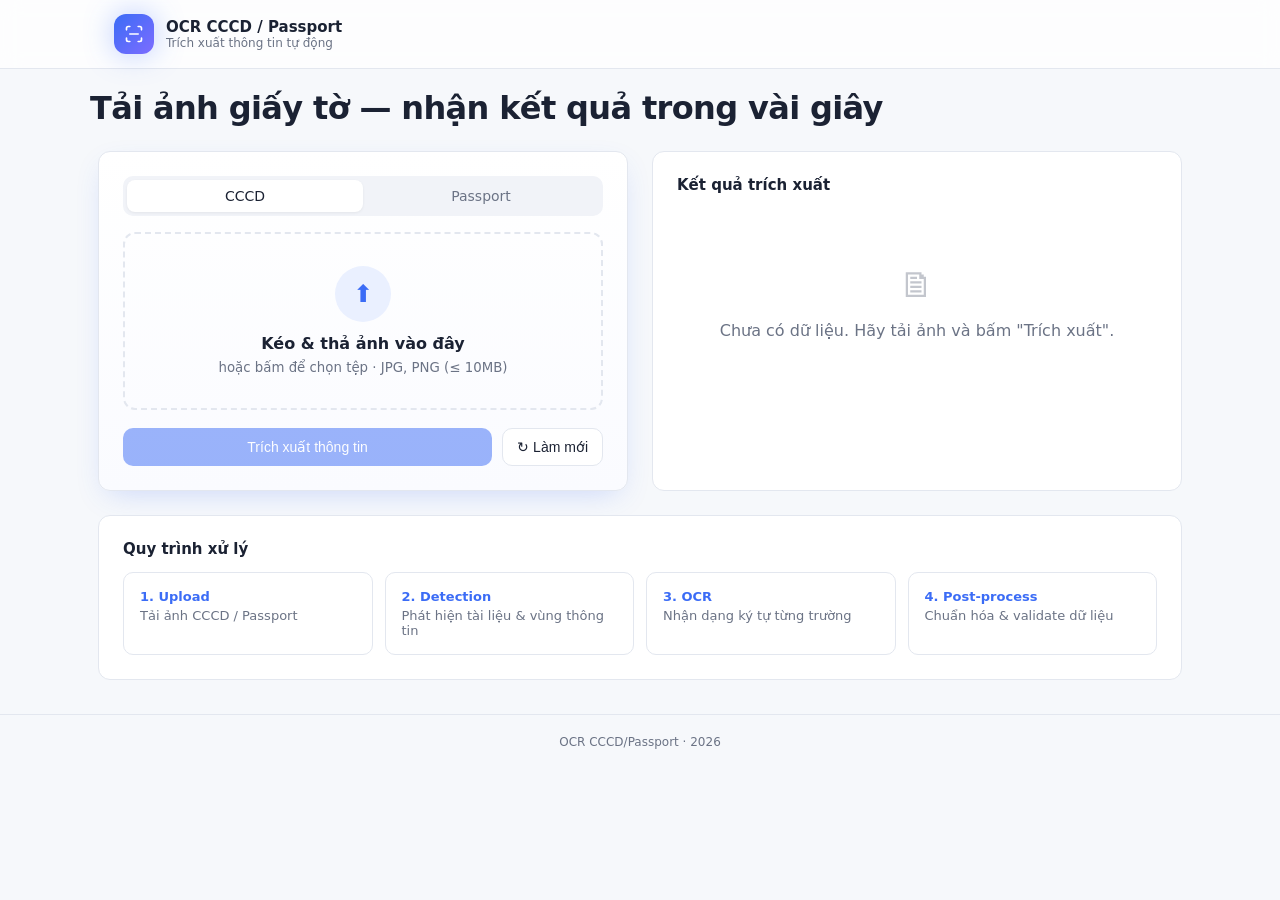
==== templates/index.html @ 014bff73 "Changed padding" ====
<!DOCTYPE html>
<html lang="vi">

<head>
  <meta charset="UTF-8" />
  <meta name="viewport" content="width=device-width, initial-scale=1" />
  <title>OCR CCCD / Passport</title>
  <meta name="description" content="Hệ thống nhận diện và trích xuất thông tin từ ảnh CCCD và hộ chiếu bằng OCR." />
  <style>
    :root {
      --bg: #f6f8fb;
      --fg: #1b2233;
      --card: #fff;
      --muted: #6b7385;
      --muted-bg: #f1f3f8;
      --border: #e3e7ef;
      --primary: #3b6cf6;
      --primary-glow: #6a8cff;
      --primary-fg: #fff;
      --success: #22a06b;
      --destructive: #e0463a;
      --radius: 12px;
      --shadow: 0 10px 30px -10px rgba(59, 108, 246, .25);
      --gradient: linear-gradient(135deg, #3b6cf6, #7d6cff);
    }

    * {
      box-sizing: border-box
    }

    html,
    body {
      margin: 0;
      padding: 0;
      background: var(--bg);
      color: var(--fg);
      font-family: ui-sans-serif, system-ui, -apple-system, "Segoe UI", Roboto, sans-serif;
    }

    a {
      color: inherit
    }

    .container {
      max-width: 1100px;
      margin: 0 auto;
      padding: 0 24px
    }

    header {
      position: sticky;
      top: 0;
      z-index: 10;
      background: rgba(255, 255, 255, .75);
      backdrop-filter: blur(10px);
      border-bottom: 1px solid var(--border)
    }

    .nav {
      display: flex;
      align-items: center;
      justify-content: space-between;
      padding: 14px 24px;
      max-width: 1100px;
      margin: 0 auto
    }

    .brand {
      display: flex;
      align-items: center;
      gap: 12px
    }

    .logo {
      width: 40px;
      height: 40px;
      border-radius: 12px;
      background: var(--gradient);
      display: grid;
      place-items: center;
      color: #fff;
      box-shadow: 0 0 30px rgba(106, 140, 255, .45)
    }

    .brand h1 {
      font-size: 15px;
      margin: 0
    }

    .brand p {
      font-size: 12px;
      margin: 0;
      color: var(--muted)
    }

    .badge {
      display: inline-block;
      padding: 4px 10px;
      border-radius: 999px;
      background: var(--muted-bg);
      color: var(--muted);
      font-size: 12px;
      font-weight: 500
    }

    .hero {
      padding: 20px 0 16px
    }

    .hero h2 {
      font-size: 32px;
      margin: 0 0 0px;
      letter-spacing: -.02em
    }

    .hero p {
      color: var(--muted);
      max-width: 640px;
      margin: 0
    }

    main {
      display: grid;
      grid-template-columns: 1fr 1fr;
      gap: 24px;
      padding: 8px 8px 34px;
      max-width: 1100px;
      margin: 0 auto
    }

    .card {
      background: var(--card);
      border: 1px solid var(--border);
      border-radius: var(--radius);
      padding: 24px
    }

    .card.elev {
      box-shadow: var(--shadow);
      background: linear-gradient(180deg, #fff, #fafbff)
    }

    .full {
      grid-column: 1/-1
    }

    .tabs {
      display: grid;
      grid-template-columns: 1fr 1fr;
      background: var(--muted-bg);
      border-radius: 10px;
      padding: 4px;
      margin-bottom: 16px
    }

    .tab {
      padding: 8px;
      text-align: center;
      border-radius: 8px;
      cursor: pointer;
      font-size: 14px;
      font-weight: 500;
      color: var(--muted)
    }

    .tab.active {
      background: #fff;
      color: var(--fg);
      box-shadow: 0 1px 3px rgba(0, 0, 0, .06)
    }

    .drop {
      border: 2px dashed var(--border);
      border-radius: 12px;
      padding: 32px;
      text-align: center;
      cursor: pointer;
      transition: .15s
    }

    .drop:hover {
      border-color: var(--primary);
      background: #f5f8ff
    }

    .drop.drag {
      border-color: var(--primary);
      background: #eef3ff
    }

    .drop .ic {
      width: 56px;
      height: 56px;
      border-radius: 999px;
      background: #eaf0ff;
      display: grid;
      place-items: center;
      margin: 0 auto 12px;
      color: var(--primary);
      font-size: 24px
    }

    .drop p {
      margin: 4px 0
    }

    .drop small {
      color: var(--muted)
    }

    .drop img {
      max-height: 240px;
      border-radius: 8px;
      box-shadow: 0 4px 14px rgba(0, 0, 0, .08)
    }

    .actions {
      display: flex;
      gap: 10px;
      margin-top: 18px
    }

    .btn {
      flex: 1;
      display: inline-flex;
      align-items: center;
      justify-content: center;
      gap: 8px;
      padding: 10px 14px;
      border-radius: 10px;
      border: 1px solid transparent;
      cursor: pointer;
      font-weight: 500;
      font-size: 14px;
      transition: .15s
    }

    .btn-primary {
      background: var(--primary);
      color: #fff
    }

    .btn-primary:hover {
      background: #2f5be0
    }

    .btn-primary:disabled {
      opacity: .5;
      cursor: not-allowed
    }

    .btn-outline {
      background: #fff;
      border-color: var(--border);
      color: var(--fg);
      flex: 0 0 auto
    }

    .btn-outline:hover {
      background: var(--muted-bg)
    }

    .btn-sm {
      padding: 6px 10px;
      font-size: 12px
    }

    .results-head {
      display: flex;
      justify-content: space-between;
      align-items: center;
      margin-bottom: 14px
    }

    .results-head h3 {
      margin: 0;
      font-size: 15px
    }

    .empty {
      text-align: center;
      color: var(--muted);
      padding: 56px 0
    }

    .empty .ic {
      font-size: 36px;
      opacity: .4;
      margin-bottom: 8px
    }

    .field {
      display: flex;
      justify-content: space-between;
      gap: 12px;
      align-items: flex-start;
      border: 1px solid var(--border);
      border-radius: 10px;
      padding: 10px 12px;
      margin-bottom: 8px;
      background: #fff
    }

    .field .lbl {
      font-size: 11px;
      text-transform: uppercase;
      letter-spacing: .04em;
      color: var(--muted)
    }

    .field .val {
      font-weight: 500;
      margin-top: 2px;
      word-break: break-word
    }

    .field .note {
      color: var(--destructive);
      font-size: 12px;
      margin-top: 2px
    }

    .ok {
      color: var(--success)
    }

    .err {
      color: var(--destructive)
    }

    pre {
      background: #f3f5fa;
      border: 1px solid var(--border);
      border-radius: 10px;
      padding: 16px;
      font-size: 13px;
      overflow: auto;
      max-height: 380px;
      margin: 0;
      position: relative
    }

    .json-wrap {
      position: relative
    }

    .json-wrap .copy {
      position: absolute;
      top: 8px;
      right: 8px
    }

    .sub-tabs {
      display: inline-flex;
      background: var(--muted-bg);
      border-radius: 8px;
      padding: 3px;
      margin-bottom: 12px
    }

    .sub-tab {
      padding: 6px 14px;
      font-size: 13px;
      border-radius: 6px;
      cursor: pointer;
      color: var(--muted);
      font-weight: 500
    }

    .sub-tab.active {
      background: #fff;
      color: var(--fg)
    }

    .pipeline {
      display: grid;
      grid-template-columns: repeat(4, 1fr);
      gap: 12px
    }

    .step {
      border: 1px solid var(--border);
      border-radius: 10px;
      padding: 16px;
      background: #fff;
      transition: .15s
    }

    .step:hover {
      border-color: rgba(59, 108, 246, .4)
    }

    .step .t {
      font-size: 13px;
      font-weight: 600;
      color: var(--primary);
      margin: 0 0 4px
    }

    .step .d {
      font-size: 13px;
      color: var(--muted);
      margin: 0
    }

    .spinner {
      width: 20px;
      height: 20px;
      border: 2px solid rgba(59, 108, 246, .25);
      border-top-color: var(--primary);
      border-radius: 50%;
      animation: spin .8s linear infinite;
      display: inline-block;
      vertical-align: middle
    }

    @keyframes spin {
      to {
        transform: rotate(360deg)
      }
    }

    footer {
      border-top: 1px solid var(--border);
      text-align: center;
      padding: 20px;
      color: var(--muted);
      font-size: 12px
    }

    .toast {
      position: fixed;
      top: 20px;
      right: 20px;
      background: #1b2233;
      color: #fff;
      padding: 12px 16px;
      border-radius: 10px;
      font-size: 14px;
      box-shadow: 0 10px 30px rgba(0, 0, 0, .2);
      z-index: 100;
      opacity: 0;
      transform: translateY(-8px);
      transition: .2s;
      pointer-events: none
    }

    .toast.show {
      opacity: 1;
      transform: translateY(0)
    }

    .toast.success {
      background: var(--success)
    }

    .toast.error {
      background: var(--destructive)
    }

    .is-hidden {
      display: none !important
    }

    .loading-copy {
      margin-top: 12px
    }

    .pipeline-title {
      margin: 0 0 14px;
      font-size: 15px
    }

    @media (max-width:760px) {
      main {
        grid-template-columns: 1fr
      }

      .pipeline {
        grid-template-columns: 1fr 1fr
      }

      .hero h2 {
        font-size: 26px
      }
    }
  </style>
</head>

<body>

  <header>
    <div class="nav">
      <div class="brand">
        <div class="logo">
          <svg width="20" height="20" viewBox="0 0 24 24" fill="none" stroke="currentColor" stroke-width="2"
            stroke-linecap="round" stroke-linejoin="round">
            <path d="M3 7V5a2 2 0 0 1 2-2h2" />
            <path d="M17 3h2a2 2 0 0 1 2 2v2" />
            <path d="M21 17v2a2 2 0 0 1-2 2h-2" />
            <path d="M7 21H5a2 2 0 0 1-2-2v-2" />
            <path d="M7 12h10" />
          </svg>
        </div>
        <div>
          <h1>OCR CCCD / Passport</h1>
          <p>Trích xuất thông tin tự động</p>
        </div>
      </div>
    </div>
  </header>

  <section class="container hero">
    <h2>Tải ảnh giấy tờ — nhận kết quả trong vài giây</h2>
  </section>

  <main>
    <!-- Upload -->
    <div class="card elev">
      <div class="tabs" id="docTabs">
        <div class="tab active" data-doc="cccd">CCCD</div>
        <div class="tab" data-doc="passport">Passport</div>
      </div>

      <div class="drop" id="drop">
        <input type="file" id="fileInput" accept="image/*" hidden />
        <div id="dropEmpty">
          <div class="ic">⬆</div>
          <p><strong>Kéo & thả ảnh vào đây</strong></p>
          <small>hoặc bấm để chọn tệp · JPG, PNG (≤ 10MB)</small>
        </div>
        <div id="dropPreview" class="is-hidden">
          <img id="previewImg" alt="preview" />
          <p><small id="fileName"></small></p>
        </div>
      </div>

      <div class="actions">
        <button class="btn btn-primary" id="runBtn" disabled>
          <span id="runLabel">Trích xuất thông tin</span>
        </button>
        <button class="btn btn-outline" id="resetBtn" disabled>↻ Làm mới</button>
      </div>
    </div>

    <!-- Results -->
    <div class="card">
      <div class="results-head">
        <h3>Kết quả trích xuất</h3>
        <span class="badge is-hidden" id="elapsed"></span>
      </div>

      <div id="emptyState" class="empty">
        <div class="ic">🗎</div>
        <p>Chưa có dữ liệu. Hãy tải ảnh và bấm "Trích xuất".</p>
      </div>

      <div id="loadingState" class="empty is-hidden">
        <div class="spinner"></div>
        <p class="loading-copy">Đang phân tích tài liệu…</p>
      </div>

      <div id="resultState" style="display:none">
        <div class="sub-tabs" id="viewTabs">
          <div class="sub-tab active" data-view="fields">Trường dữ liệu</div>
          <div class="sub-tab" data-view="json">JSON</div>
        </div>
        <div id="fieldsView"></div>
        <div id="jsonView" class="json-wrap is-hidden">
          <button class="btn btn-outline btn-sm copy" id="copyBtn">⧉ Copy</button>
          <pre id="jsonOut"></pre>
        </div>
      </div>
    </div>

    <!-- Pipeline -->
    <div class="card full">
      <h3 class="pipeline-title">Quy trình xử lý</h3>
      <div class="pipeline">
        <div class="step">
          <p class="t">1. Upload</p>
          <p class="d">Tải ảnh CCCD / Passport</p>
        </div>
        <div class="step">
          <p class="t">2. Detection</p>
          <p class="d">Phát hiện tài liệu & vùng thông tin</p>
        </div>
        <div class="step">
          <p class="t">3. OCR</p>
          <p class="d">Nhận dạng ký tự từng trường</p>
        </div>
        <div class="step">
          <p class="t">4. Post-process</p>
          <p class="d">Chuẩn hóa & validate dữ liệu</p>
        </div>
      </div>
    </div>
  </main>

  <footer>OCR CCCD/Passport · 2026</footer>

  <div class="toast" id="toast"></div>

  <script>
    const MOCK = {
      cccd: [
        { key: "id", label: "Số CCCD", value: "", validator: v => /^\d{12}$/.test(v) },
        { key: "name", label: "Họ và tên", value: "" },
        { key: "dob", label: "Ngày sinh", value: "", validator: v => /^\d{2}\/\d{2}\/\d{4}$/.test(v) },
        { key: "sex", label: "Giới tính", value: "" },
        { key: "nationality", label: "Quốc tịch", value: "" },
        { key: "origin", label: "Quê quán", value: "" },
        { key: "address", label: "Nơi thường trú", value: "" },
        { key: "expiry", label: "Có giá trị đến", value: "", validator: v => /^\d{2}\/\d{2}\/\d{4}$/.test(v) },
      ],
      passport: [
        { key: "passportNo", label: "Số hộ chiếu", value: "", validator: v => /^[A-Z]\d{7,8}$/.test(v) },
        { key: "name", label: "Họ và tên", value: "" },
        { key: "dob", label: "Ngày sinh", value: "", validator: v => /^\d{2}\/\d{2}\/\d{4}$/.test(v) },
        { key: "sex", label: "Giới tính", value: "" },
        { key: "nationality", label: "Quốc tịch", value: "" },
        { key: "issueDate", label: "Ngày cấp", value: "", validator: v => /^\d{2}\/\d{2}\/\d{4}$/.test(v) },
        { key: "expiry", label: "Ngày hết hạn", value: "", validator: v => /^\d{2}\/\d{2}\/\d{4}$/.test(v) },
        { key: "issuingAuthority", label: "Nơi cấp", value: "" },
      ]
    };

    let state = { docType: "cccd", file: null, fields: [] };

    const $ = id => document.getElementById(id);
    const drop = $("drop"), input = $("fileInput");
    const docTabs = document.querySelectorAll("#docTabs .tab");
    const viewTabs = document.querySelectorAll("#viewTabs .sub-tab");
    const emptyState = $("emptyState");
    const loadingState = $("loadingState");
    const resultState = $("resultState");
    const elapsed = $("elapsed");

    function setHidden(el, hidden) {
      el.classList.toggle("is-hidden", hidden);
    }

    function setUploadState(hasFile) {
      setHidden($("dropEmpty"), hasFile);
      setHidden($("dropPreview"), !hasFile);
      $("runBtn").disabled = !hasFile;
      $("resetBtn").disabled = !hasFile;
    }

    function showEmpty() {
      setHidden(emptyState, false);
      setHidden(loadingState, true);
      setHidden(resultState, true);
      setHidden(elapsed, true);
    }

    function setView(view) {
      setHidden($("fieldsView"), view !== "fields");
      setHidden($("jsonView"), view !== "json");
      viewTabs.forEach(tab => tab.classList.toggle("active", tab.dataset.view === view));
    }

    function setDocType(docType) {
      state.docType = docType;
      docTabs.forEach(tab => tab.classList.toggle("active", tab.dataset.doc === docType));
    }

    function toast(msg, type = "") {
      const t = $("toast");
      t.textContent = msg;
      t.className = "toast show " + type;
      clearTimeout(window._tt);
      window._tt = setTimeout(() => t.className = "toast", 2200);
    }

    docTabs.forEach(tab => {
      tab.onclick = () => setDocType(tab.dataset.doc);
    });

    viewTabs.forEach(tab => {
      tab.onclick = () => setView(tab.dataset.view);
    });

    drop.onclick = () => input.click();
    drop.ondragover = e => { e.preventDefault(); drop.classList.add("drag"); };
    drop.ondragleave = () => drop.classList.remove("drag");
    drop.ondrop = e => {
      e.preventDefault(); drop.classList.remove("drag");
      if (e.dataTransfer.files[0]) handleFile(e.dataTransfer.files[0]);
    };
    input.onchange = e => e.target.files[0] && handleFile(e.target.files[0]);

    function handleFile(f) {
      if (!f.type.startsWith("image/")) return toast("Vui lòng chọn tệp ảnh.", "error");
      state.file = f;
      $("previewImg").src = URL.createObjectURL(f);
      $("fileName").textContent = f.name;
      setUploadState(true);
      showEmpty();
    }

    $("resetBtn").onclick = () => {
      state.file = null; state.fields = [];
      input.value = "";
      setUploadState(false);
      showEmpty();
    };

    $("runBtn").onclick = async () => {
    };

    showEmpty();
    setUploadState(false);
    setView("fields");

  </script>
</body>

</html>
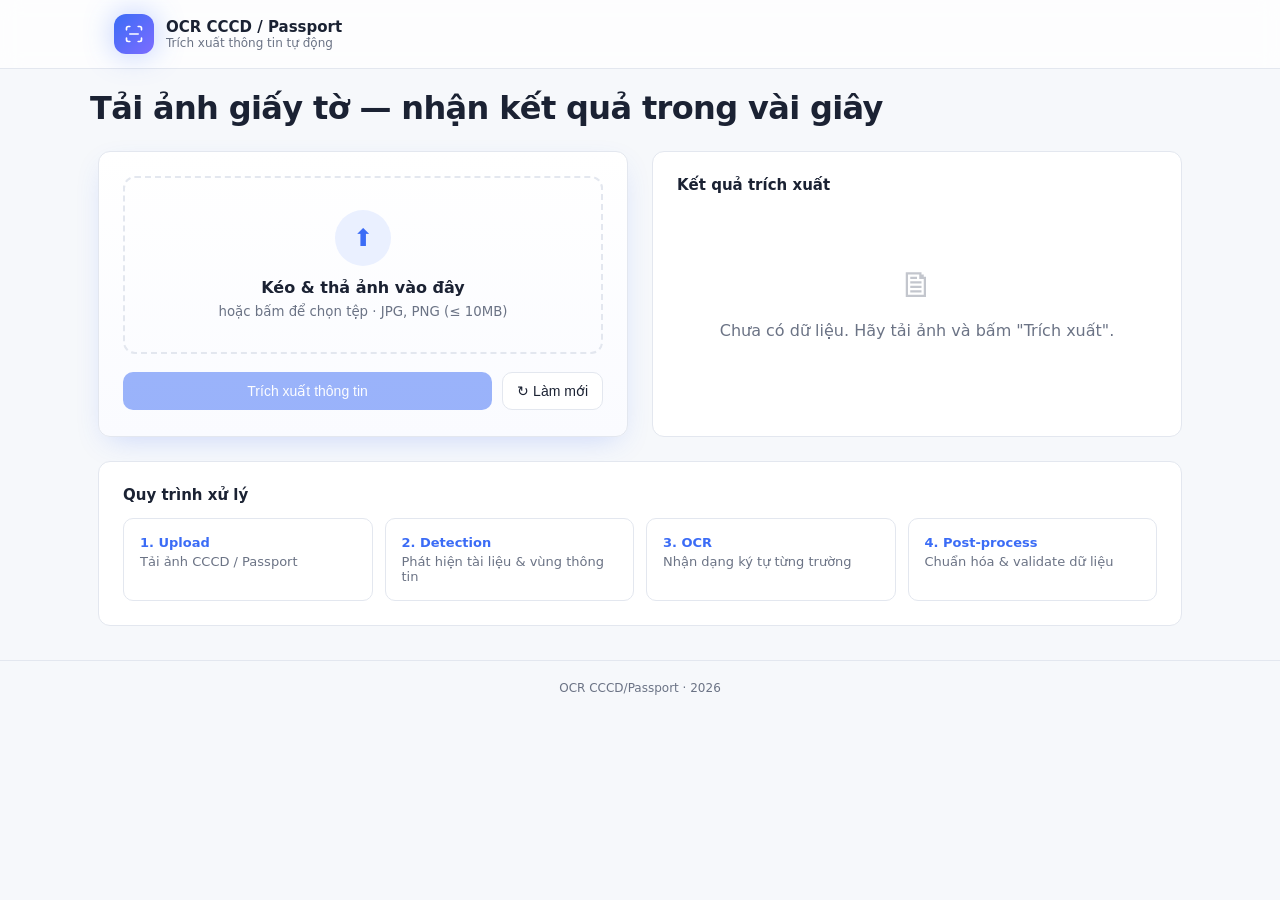
==== commit 9051542f: "feat: integrate UI and fix OCR pipeline data mapping - feat(api): mount StaticFiles in main.py to se" ====
--- a/templates/index.html
+++ b/templates/index.html
@@ -6,489 +6,11 @@
   <meta name="viewport" content="width=device-width, initial-scale=1" />
   <title>OCR CCCD / Passport</title>
   <meta name="description" content="Hệ thống nhận diện và trích xuất thông tin từ ảnh CCCD và hộ chiếu bằng OCR." />
-  <style>
-    :root {
-      --bg: #f6f8fb;
-      --fg: #1b2233;
-      --card: #fff;
-      --muted: #6b7385;
-      --muted-bg: #f1f3f8;
-      --border: #e3e7ef;
-      --primary: #3b6cf6;
-      --primary-glow: #6a8cff;
-      --primary-fg: #fff;
-      --success: #22a06b;
-      --destructive: #e0463a;
-      --radius: 12px;
-      --shadow: 0 10px 30px -10px rgba(59, 108, 246, .25);
-      --gradient: linear-gradient(135deg, #3b6cf6, #7d6cff);
-    }
-
-    * {
-      box-sizing: border-box
-    }
-
-    html,
-    body {
-      margin: 0;
-      padding: 0;
-      background: var(--bg);
-      color: var(--fg);
-      font-family: ui-sans-serif, system-ui, -apple-system, "Segoe UI", Roboto, sans-serif;
-    }
-
-    a {
-      color: inherit
-    }
-
-    .container {
-      max-width: 1100px;
-      margin: 0 auto;
-      padding: 0 24px
-    }
-
-    header {
-      position: sticky;
-      top: 0;
-      z-index: 10;
-      background: rgba(255, 255, 255, .75);
-      backdrop-filter: blur(10px);
-      border-bottom: 1px solid var(--border)
-    }
-
-    .nav {
-      display: flex;
-      align-items: center;
-      justify-content: space-between;
-      padding: 14px 24px;
-      max-width: 1100px;
-      margin: 0 auto
-    }
-
-    .brand {
-      display: flex;
-      align-items: center;
-      gap: 12px
-    }
-
-    .logo {
-      width: 40px;
-      height: 40px;
-      border-radius: 12px;
-      background: var(--gradient);
-      display: grid;
-      place-items: center;
-      color: #fff;
-      box-shadow: 0 0 30px rgba(106, 140, 255, .45)
-    }
-
-    .brand h1 {
-      font-size: 15px;
-      margin: 0
-    }
-
-    .brand p {
-      font-size: 12px;
-      margin: 0;
-      color: var(--muted)
-    }
-
-    .badge {
-      display: inline-block;
-      padding: 4px 10px;
-      border-radius: 999px;
-      background: var(--muted-bg);
-      color: var(--muted);
-      font-size: 12px;
-      font-weight: 500
-    }
-
-    .hero {
-      padding: 20px 0 16px
-    }
-
-    .hero h2 {
-      font-size: 32px;
-      margin: 0 0 0px;
-      letter-spacing: -.02em
-    }
-
-    .hero p {
-      color: var(--muted);
-      max-width: 640px;
-      margin: 0
-    }
-
-    main {
-      display: grid;
-      grid-template-columns: 1fr 1fr;
-      gap: 24px;
-      padding: 8px 8px 34px;
-      max-width: 1100px;
-      margin: 0 auto
-    }
-
-    .card {
-      background: var(--card);
-      border: 1px solid var(--border);
-      border-radius: var(--radius);
-      padding: 24px
-    }
-
-    .card.elev {
-      box-shadow: var(--shadow);
-      background: linear-gradient(180deg, #fff, #fafbff)
-    }
-
-    .full {
-      grid-column: 1/-1
-    }
-
-    .tabs {
-      display: grid;
-      grid-template-columns: 1fr 1fr;
-      background: var(--muted-bg);
-      border-radius: 10px;
-      padding: 4px;
-      margin-bottom: 16px
-    }
-
-    .tab {
-      padding: 8px;
-      text-align: center;
-      border-radius: 8px;
-      cursor: pointer;
-      font-size: 14px;
-      font-weight: 500;
-      color: var(--muted)
-    }
-
-    .tab.active {
-      background: #fff;
-      color: var(--fg);
-      box-shadow: 0 1px 3px rgba(0, 0, 0, .06)
-    }
-
-    .drop {
-      border: 2px dashed var(--border);
-      border-radius: 12px;
-      padding: 32px;
-      text-align: center;
-      cursor: pointer;
-      transition: .15s
-    }
-
-    .drop:hover {
-      border-color: var(--primary);
-      background: #f5f8ff
-    }
-
-    .drop.drag {
-      border-color: var(--primary);
-      background: #eef3ff
-    }
-
-    .drop .ic {
-      width: 56px;
-      height: 56px;
-      border-radius: 999px;
-      background: #eaf0ff;
-      display: grid;
-      place-items: center;
-      margin: 0 auto 12px;
-      color: var(--primary);
-      font-size: 24px
-    }
-
-    .drop p {
-      margin: 4px 0
-    }
-
-    .drop small {
-      color: var(--muted)
-    }
-
-    .drop img {
-      max-height: 240px;
-      border-radius: 8px;
-      box-shadow: 0 4px 14px rgba(0, 0, 0, .08)
-    }
-
-    .actions {
-      display: flex;
-      gap: 10px;
-      margin-top: 18px
-    }
-
-    .btn {
-      flex: 1;
-      display: inline-flex;
-      align-items: center;
-      justify-content: center;
-      gap: 8px;
-      padding: 10px 14px;
-      border-radius: 10px;
-      border: 1px solid transparent;
-      cursor: pointer;
-      font-weight: 500;
-      font-size: 14px;
-      transition: .15s
-    }
-
-    .btn-primary {
-      background: var(--primary);
-      color: #fff
-    }
-
-    .btn-primary:hover {
-      background: #2f5be0
-    }
-
-    .btn-primary:disabled {
-      opacity: .5;
-      cursor: not-allowed
-    }
-
-    .btn-outline {
-      background: #fff;
-      border-color: var(--border);
-      color: var(--fg);
-      flex: 0 0 auto
-    }
-
-    .btn-outline:hover {
-      background: var(--muted-bg)
-    }
-
-    .btn-sm {
-      padding: 6px 10px;
-      font-size: 12px
-    }
-
-    .results-head {
-      display: flex;
-      justify-content: space-between;
-      align-items: center;
-      margin-bottom: 14px
-    }
-
-    .results-head h3 {
-      margin: 0;
-      font-size: 15px
-    }
-
-    .empty {
-      text-align: center;
-      color: var(--muted);
-      padding: 56px 0
-    }
-
-    .empty .ic {
-      font-size: 36px;
-      opacity: .4;
-      margin-bottom: 8px
-    }
-
-    .field {
-      display: flex;
-      justify-content: space-between;
-      gap: 12px;
-      align-items: flex-start;
-      border: 1px solid var(--border);
-      border-radius: 10px;
-      padding: 10px 12px;
-      margin-bottom: 8px;
-      background: #fff
-    }
-
-    .field .lbl {
-      font-size: 11px;
-      text-transform: uppercase;
-      letter-spacing: .04em;
-      color: var(--muted)
-    }
-
-    .field .val {
-      font-weight: 500;
-      margin-top: 2px;
-      word-break: break-word
-    }
-
-    .field .note {
-      color: var(--destructive);
-      font-size: 12px;
-      margin-top: 2px
-    }
-
-    .ok {
-      color: var(--success)
-    }
-
-    .err {
-      color: var(--destructive)
-    }
-
-    pre {
-      background: #f3f5fa;
-      border: 1px solid var(--border);
-      border-radius: 10px;
-      padding: 16px;
-      font-size: 13px;
-      overflow: auto;
-      max-height: 380px;
-      margin: 0;
-      position: relative
-    }
-
-    .json-wrap {
-      position: relative
-    }
-
-    .json-wrap .copy {
-      position: absolute;
-      top: 8px;
-      right: 8px
-    }
-
-    .sub-tabs {
-      display: inline-flex;
-      background: var(--muted-bg);
-      border-radius: 8px;
-      padding: 3px;
-      margin-bottom: 12px
-    }
-
-    .sub-tab {
-      padding: 6px 14px;
-      font-size: 13px;
-      border-radius: 6px;
-      cursor: pointer;
-      color: var(--muted);
-      font-weight: 500
-    }
-
-    .sub-tab.active {
-      background: #fff;
-      color: var(--fg)
-    }
-
-    .pipeline {
-      display: grid;
-      grid-template-columns: repeat(4, 1fr);
-      gap: 12px
-    }
-
-    .step {
-      border: 1px solid var(--border);
-      border-radius: 10px;
-      padding: 16px;
-      background: #fff;
-      transition: .15s
-    }
-
-    .step:hover {
-      border-color: rgba(59, 108, 246, .4)
-    }
-
-    .step .t {
-      font-size: 13px;
-      font-weight: 600;
-      color: var(--primary);
-      margin: 0 0 4px
-    }
-
-    .step .d {
-      font-size: 13px;
-      color: var(--muted);
-      margin: 0
-    }
-
-    .spinner {
-      width: 20px;
-      height: 20px;
-      border: 2px solid rgba(59, 108, 246, .25);
-      border-top-color: var(--primary);
-      border-radius: 50%;
-      animation: spin .8s linear infinite;
-      display: inline-block;
-      vertical-align: middle
-    }
-
-    @keyframes spin {
-      to {
-        transform: rotate(360deg)
-      }
-    }
-
-    footer {
-      border-top: 1px solid var(--border);
-      text-align: center;
-      padding: 20px;
-      color: var(--muted);
-      font-size: 12px
-    }
-
-    .toast {
-      position: fixed;
-      top: 20px;
-      right: 20px;
-      background: #1b2233;
-      color: #fff;
-      padding: 12px 16px;
-      border-radius: 10px;
-      font-size: 14px;
-      box-shadow: 0 10px 30px rgba(0, 0, 0, .2);
-      z-index: 100;
-      opacity: 0;
-      transform: translateY(-8px);
-      transition: .2s;
-      pointer-events: none
-    }
-
-    .toast.show {
-      opacity: 1;
-      transform: translateY(0)
-    }
-
-    .toast.success {
-      background: var(--success)
-    }
-
-    .toast.error {
-      background: var(--destructive)
-    }
-
-    .is-hidden {
-      display: none !important
-    }
-
-    .loading-copy {
-      margin-top: 12px
-    }
-
-    .pipeline-title {
-      margin: 0 0 14px;
-      font-size: 15px
-    }
-
-    @media (max-width:760px) {
-      main {
-        grid-template-columns: 1fr
-      }
-
-      .pipeline {
-        grid-template-columns: 1fr 1fr
-      }
-
-      .hero h2 {
-        font-size: 26px
-      }
-    }
-  </style>
+  <link rel="stylesheet" href="style.css">
 </head>
 
 <body>
-
+  
   <header>
     <div class="nav">
       <div class="brand">
@@ -517,11 +39,6 @@
   <main>
     <!-- Upload -->
     <div class="card elev">
-      <div class="tabs" id="docTabs">
-        <div class="tab active" data-doc="cccd">CCCD</div>
-        <div class="tab" data-doc="passport">Passport</div>
-      </div>
-
       <div class="drop" id="drop">
         <input type="file" id="fileInput" accept="image/*" hidden />
         <div id="dropEmpty">
@@ -560,7 +77,7 @@
         <p class="loading-copy">Đang phân tích tài liệu…</p>
       </div>
 
-      <div id="resultState" style="display:none">
+      <div id="resultState" class="is-hidden">
         <div class="sub-tabs" id="viewTabs">
           <div class="sub-tab active" data-view="fields">Trường dữ liệu</div>
           <div class="sub-tab" data-view="json">JSON</div>
@@ -601,119 +118,7 @@
 
   <div class="toast" id="toast"></div>
 
-  <script>
-    const MOCK = {
-      cccd: [
-        { key: "id", label: "Số CCCD", value: "", validator: v => /^\d{12}$/.test(v) },
-        { key: "name", label: "Họ và tên", value: "" },
-        { key: "dob", label: "Ngày sinh", value: "", validator: v => /^\d{2}\/\d{2}\/\d{4}$/.test(v) },
-        { key: "sex", label: "Giới tính", value: "" },
-        { key: "nationality", label: "Quốc tịch", value: "" },
-        { key: "origin", label: "Quê quán", value: "" },
-        { key: "address", label: "Nơi thường trú", value: "" },
-        { key: "expiry", label: "Có giá trị đến", value: "", validator: v => /^\d{2}\/\d{2}\/\d{4}$/.test(v) },
-      ],
-      passport: [
-        { key: "passportNo", label: "Số hộ chiếu", value: "", validator: v => /^[A-Z]\d{7,8}$/.test(v) },
-        { key: "name", label: "Họ và tên", value: "" },
-        { key: "dob", label: "Ngày sinh", value: "", validator: v => /^\d{2}\/\d{2}\/\d{4}$/.test(v) },
-        { key: "sex", label: "Giới tính", value: "" },
-        { key: "nationality", label: "Quốc tịch", value: "" },
-        { key: "issueDate", label: "Ngày cấp", value: "", validator: v => /^\d{2}\/\d{2}\/\d{4}$/.test(v) },
-        { key: "expiry", label: "Ngày hết hạn", value: "", validator: v => /^\d{2}\/\d{2}\/\d{4}$/.test(v) },
-        { key: "issuingAuthority", label: "Nơi cấp", value: "" },
-      ]
-    };
-
-    let state = { docType: "cccd", file: null, fields: [] };
-
-    const $ = id => document.getElementById(id);
-    const drop = $("drop"), input = $("fileInput");
-    const docTabs = document.querySelectorAll("#docTabs .tab");
-    const viewTabs = document.querySelectorAll("#viewTabs .sub-tab");
-    const emptyState = $("emptyState");
-    const loadingState = $("loadingState");
-    const resultState = $("resultState");
-    const elapsed = $("elapsed");
-
-    function setHidden(el, hidden) {
-      el.classList.toggle("is-hidden", hidden);
-    }
-
-    function setUploadState(hasFile) {
-      setHidden($("dropEmpty"), hasFile);
-      setHidden($("dropPreview"), !hasFile);
-      $("runBtn").disabled = !hasFile;
-      $("resetBtn").disabled = !hasFile;
-    }
-
-    function showEmpty() {
-      setHidden(emptyState, false);
-      setHidden(loadingState, true);
-      setHidden(resultState, true);
-      setHidden(elapsed, true);
-    }
-
-    function setView(view) {
-      setHidden($("fieldsView"), view !== "fields");
-      setHidden($("jsonView"), view !== "json");
-      viewTabs.forEach(tab => tab.classList.toggle("active", tab.dataset.view === view));
-    }
-
-    function setDocType(docType) {
-      state.docType = docType;
-      docTabs.forEach(tab => tab.classList.toggle("active", tab.dataset.doc === docType));
-    }
-
-    function toast(msg, type = "") {
-      const t = $("toast");
-      t.textContent = msg;
-      t.className = "toast show " + type;
-      clearTimeout(window._tt);
-      window._tt = setTimeout(() => t.className = "toast", 2200);
-    }
-
-    docTabs.forEach(tab => {
-      tab.onclick = () => setDocType(tab.dataset.doc);
-    });
-
-    viewTabs.forEach(tab => {
-      tab.onclick = () => setView(tab.dataset.view);
-    });
-
-    drop.onclick = () => input.click();
-    drop.ondragover = e => { e.preventDefault(); drop.classList.add("drag"); };
-    drop.ondragleave = () => drop.classList.remove("drag");
-    drop.ondrop = e => {
-      e.preventDefault(); drop.classList.remove("drag");
-      if (e.dataTransfer.files[0]) handleFile(e.dataTransfer.files[0]);
-    };
-    input.onchange = e => e.target.files[0] && handleFile(e.target.files[0]);
-
-    function handleFile(f) {
-      if (!f.type.startsWith("image/")) return toast("Vui lòng chọn tệp ảnh.", "error");
-      state.file = f;
-      $("previewImg").src = URL.createObjectURL(f);
-      $("fileName").textContent = f.name;
-      setUploadState(true);
-      showEmpty();
-    }
-
-    $("resetBtn").onclick = () => {
-      state.file = null; state.fields = [];
-      input.value = "";
-      setUploadState(false);
-      showEmpty();
-    };
-
-    $("runBtn").onclick = async () => {
-    };
-
-    showEmpty();
-    setUploadState(false);
-    setView("fields");
-
-  </script>
+  <script src="script.js"></script>
 </body>
 
 </html>
--- a/templates/style.css
+++ b/templates/style.css
@@ -0,0 +1,477 @@
+:root {
+      --bg: #f6f8fb;
+      --fg: #1b2233;
+      --card: #fff;
+      --muted: #6b7385;
+      --muted-bg: #f1f3f8;
+      --border: #e3e7ef;
+      --primary: #3b6cf6;
+      --primary-glow: #6a8cff;
+      --primary-fg: #fff;
+      --success: #22a06b;
+      --destructive: #e0463a;
+      --radius: 12px;
+      --shadow: 0 10px 30px -10px rgba(59, 108, 246, .25);
+      --gradient: linear-gradient(135deg, #3b6cf6, #7d6cff);
+    }
+
+    * {
+      box-sizing: border-box
+    }
+
+    html,
+    body {
+      margin: 0;
+      padding: 0;
+      background: var(--bg);
+      color: var(--fg);
+      font-family: ui-sans-serif, system-ui, -apple-system, "Segoe UI", Roboto, sans-serif;
+    }
+
+    a {
+      color: inherit
+    }
+
+    .container {
+      max-width: 1100px;
+      margin: 0 auto;
+      padding: 0 24px
+    }
+
+    header {
+      position: sticky;
+      top: 0;
+      z-index: 10;
+      background: rgba(255, 255, 255, .75);
+      backdrop-filter: blur(10px);
+      border-bottom: 1px solid var(--border)
+    }
+
+    .nav {
+      display: flex;
+      align-items: center;
+      justify-content: space-between;
+      padding: 14px 24px;
+      max-width: 1100px;
+      margin: 0 auto
+    }
+
+    .brand {
+      display: flex;
+      align-items: center;
+      gap: 12px
+    }
+
+    .logo {
+      width: 40px;
+      height: 40px;
+      border-radius: 12px;
+      background: var(--gradient);
+      display: grid;
+      place-items: center;
+      color: #fff;
+      box-shadow: 0 0 30px rgba(106, 140, 255, .45)
+    }
+
+    .brand h1 {
+      font-size: 15px;
+      margin: 0
+    }
+
+    .brand p {
+      font-size: 12px;
+      margin: 0;
+      color: var(--muted)
+    }
+
+    .badge {
+      display: inline-block;
+      padding: 4px 10px;
+      border-radius: 999px;
+      background: var(--muted-bg);
+      color: var(--muted);
+      font-size: 12px;
+      font-weight: 500
+    }
+
+    .hero {
+      padding: 20px 0 16px
+    }
+
+    .hero h2 {
+      font-size: 32px;
+      margin: 0 0 0px;
+      letter-spacing: -.02em
+    }
+
+    .hero p {
+      color: var(--muted);
+      max-width: 640px;
+      margin: 0
+    }
+
+    main {
+      display: grid;
+      grid-template-columns: 1fr 1fr;
+      gap: 24px;
+      padding: 8px 8px 34px;
+      max-width: 1100px;
+      margin: 0 auto
+    }
+
+    .card {
+      background: var(--card);
+      border: 1px solid var(--border);
+      border-radius: var(--radius);
+      padding: 24px
+    }
+
+    .card.elev {
+      box-shadow: var(--shadow);
+      background: linear-gradient(180deg, #fff, #fafbff)
+    }
+
+    .full {
+      grid-column: 1/-1
+    }
+
+    .tabs {
+      display: grid;
+      grid-template-columns: 1fr 1fr;
+      background: var(--muted-bg);
+      border-radius: 10px;
+      padding: 4px;
+      margin-bottom: 16px
+    }
+
+    .tab {
+      padding: 8px;
+      text-align: center;
+      border-radius: 8px;
+      cursor: pointer;
+      font-size: 14px;
+      font-weight: 500;
+      color: var(--muted)
+    }
+
+    .tab.active {
+      background: #fff;
+      color: var(--fg);
+      box-shadow: 0 1px 3px rgba(0, 0, 0, .06)
+    }
+
+    .drop {
+      border: 2px dashed var(--border);
+      border-radius: 12px;
+      padding: 32px;
+      text-align: center;
+      cursor: pointer;
+      transition: .15s
+    }
+
+    .drop:hover {
+      border-color: var(--primary);
+      background: #f5f8ff
+    }
+
+    .drop.drag {
+      border-color: var(--primary);
+      background: #eef3ff
+    }
+
+    .drop .ic {
+      width: 56px;
+      height: 56px;
+      border-radius: 999px;
+      background: #eaf0ff;
+      display: grid;
+      place-items: center;
+      margin: 0 auto 12px;
+      color: var(--primary);
+      font-size: 24px
+    }
+
+    .drop p {
+      margin: 4px 0
+    }
+
+    .drop small {
+      color: var(--muted)
+    }
+
+    .drop img {
+      max-height: 240px;
+      border-radius: 8px;
+      box-shadow: 0 4px 14px rgba(0, 0, 0, .08)
+    }
+
+    .actions {
+      display: flex;
+      gap: 10px;
+      margin-top: 18px
+    }
+
+    .btn {
+      flex: 1;
+      display: inline-flex;
+      align-items: center;
+      justify-content: center;
+      gap: 8px;
+      padding: 10px 14px;
+      border-radius: 10px;
+      border: 1px solid transparent;
+      cursor: pointer;
+      font-weight: 500;
+      font-size: 14px;
+      transition: .15s
+    }
+
+    .btn-primary {
+      background: var(--primary);
+      color: #fff
+    }
+
+    .btn-primary:hover {
+      background: #2f5be0
+    }
+
+    .btn-primary:disabled {
+      opacity: .5;
+      cursor: not-allowed
+    }
+
+    .btn-outline {
+      background: #fff;
+      border-color: var(--border);
+      color: var(--fg);
+      flex: 0 0 auto
+    }
+
+    .btn-outline:hover {
+      background: var(--muted-bg)
+    }
+
+    .btn-sm {
+      padding: 6px 10px;
+      font-size: 12px
+    }
+
+    .results-head {
+      display: flex;
+      justify-content: space-between;
+      align-items: center;
+      margin-bottom: 14px
+    }
+
+    .results-head h3 {
+      margin: 0;
+      font-size: 15px
+    }
+
+    .empty {
+      text-align: center;
+      color: var(--muted);
+      padding: 56px 0
+    }
+
+    .empty .ic {
+      font-size: 36px;
+      opacity: .4;
+      margin-bottom: 8px
+    }
+
+    .field {
+      display: flex;
+      justify-content: space-between;
+      gap: 12px;
+      align-items: flex-start;
+      border: 1px solid var(--border);
+      border-radius: 10px;
+      padding: 10px 12px;
+      margin-bottom: 8px;
+      background: #fff
+    }
+
+    .field .lbl {
+      font-size: 11px;
+      text-transform: uppercase;
+      letter-spacing: .04em;
+      color: var(--muted)
+    }
+
+    .field .val {
+      font-weight: 500;
+      margin-top: 2px;
+      word-break: break-word
+    }
+
+    .field .note {
+      color: var(--destructive);
+      font-size: 12px;
+      margin-top: 2px
+    }
+
+    .ok {
+      color: var(--success)
+    }
+
+    .err {
+      color: var(--destructive)
+    }
+
+    pre {
+      background: #f3f5fa;
+      border: 1px solid var(--border);
+      border-radius: 10px;
+      padding: 16px;
+      font-size: 13px;
+      overflow: auto;
+      max-height: 380px;
+      margin: 0;
+      position: relative
+    }
+
+    .json-wrap {
+      position: relative
+    }
+
+    .json-wrap .copy {
+      position: absolute;
+      top: 8px;
+      right: 8px
+    }
+
+    .sub-tabs {
+      display: inline-flex;
+      background: var(--muted-bg);
+      border-radius: 8px;
+      padding: 3px;
+      margin-bottom: 12px
+    }
+
+    .sub-tab {
+      padding: 6px 14px;
+      font-size: 13px;
+      border-radius: 6px;
+      cursor: pointer;
+      color: var(--muted);
+      font-weight: 500
+    }
+
+    .sub-tab.active {
+      background: #fff;
+      color: var(--fg)
+    }
+
+    .pipeline {
+      display: grid;
+      grid-template-columns: repeat(4, 1fr);
+      gap: 12px
+    }
+
+    .step {
+      border: 1px solid var(--border);
+      border-radius: 10px;
+      padding: 16px;
+      background: #fff;
+      transition: .15s
+    }
+
+    .step:hover {
+      border-color: rgba(59, 108, 246, .4)
+    }
+
+    .step .t {
+      font-size: 13px;
+      font-weight: 600;
+      color: var(--primary);
+      margin: 0 0 4px
+    }
+
+    .step .d {
+      font-size: 13px;
+      color: var(--muted);
+      margin: 0
+    }
+
+    .spinner {
+      width: 20px;
+      height: 20px;
+      border: 2px solid rgba(59, 108, 246, .25);
+      border-top-color: var(--primary);
+      border-radius: 50%;
+      animation: spin .8s linear infinite;
+      display: inline-block;
+      vertical-align: middle
+    }
+
+    @keyframes spin {
+      to {
+        transform: rotate(360deg)
+      }
+    }
+
+    footer {
+      border-top: 1px solid var(--border);
+      text-align: center;
+      padding: 20px;
+      color: var(--muted);
+      font-size: 12px
+    }
+
+    .toast {
+      position: fixed;
+      top: 20px;
+      right: 20px;
+      background: #1b2233;
+      color: #fff;
+      padding: 12px 16px;
+      border-radius: 10px;
+      font-size: 14px;
+      box-shadow: 0 10px 30px rgba(0, 0, 0, .2);
+      z-index: 100;
+      opacity: 0;
+      transform: translateY(-8px);
+      transition: .2s;
+      pointer-events: none
+    }
+
+    .toast.show {
+      opacity: 1;
+      transform: translateY(0)
+    }
+
+    .toast.success {
+      background: var(--success)
+    }
+
+    .toast.error {
+      background: var(--destructive)
+    }
+
+    .is-hidden {
+      display: none !important
+    }
+
+    .loading-copy {
+      margin-top: 12px
+    }
+
+    .pipeline-title {
+      margin: 0 0 14px;
+      font-size: 15px
+    }
+
+    @media (max-width:760px) {
+      main {
+        grid-template-columns: 1fr
+      }
+
+      .pipeline {
+        grid-template-columns: 1fr 1fr
+      }
+
+      .hero h2 {
+        font-size: 26px
+      }
+    }
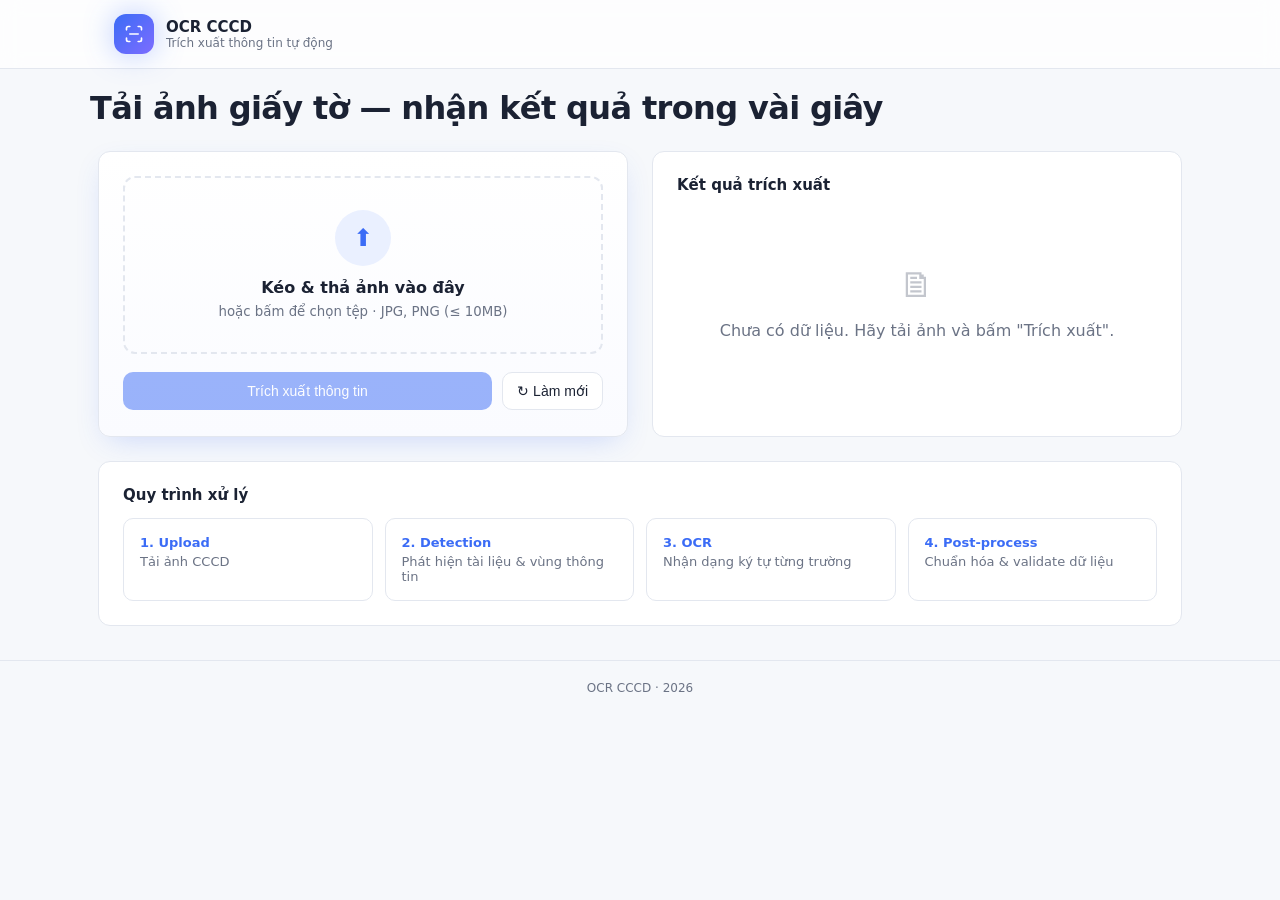
==== commit f58cb411: "Update Readme" ====
--- a/templates/index.html
+++ b/templates/index.html
@@ -4,8 +4,8 @@
 <head>
   <meta charset="UTF-8" />
   <meta name="viewport" content="width=device-width, initial-scale=1" />
-  <title>OCR CCCD / Passport</title>
-  <meta name="description" content="Hệ thống nhận diện và trích xuất thông tin từ ảnh CCCD và hộ chiếu bằng OCR." />
+  <title>OCR CCCD</title>
+  <meta name="description" content="Hệ thống nhận diện và trích xuất thông tin từ ảnh CCCD bằng OCR." />
   <link rel="stylesheet" href="style.css">
 </head>
 
@@ -25,7 +25,7 @@
           </svg>
         </div>
         <div>
-          <h1>OCR CCCD / Passport</h1>
+          <h1>OCR CCCD</h1>
           <p>Trích xuất thông tin tự động</p>
         </div>
       </div>
@@ -96,7 +96,7 @@
       <div class="pipeline">
         <div class="step">
           <p class="t">1. Upload</p>
-          <p class="d">Tải ảnh CCCD / Passport</p>
+          <p class="d">Tải ảnh CCCD</p>
         </div>
         <div class="step">
           <p class="t">2. Detection</p>
@@ -114,7 +114,7 @@
     </div>
   </main>
 
-  <footer>OCR CCCD/Passport · 2026</footer>
+  <footer>OCR CCCD · 2026</footer>
 
   <div class="toast" id="toast"></div>
 
